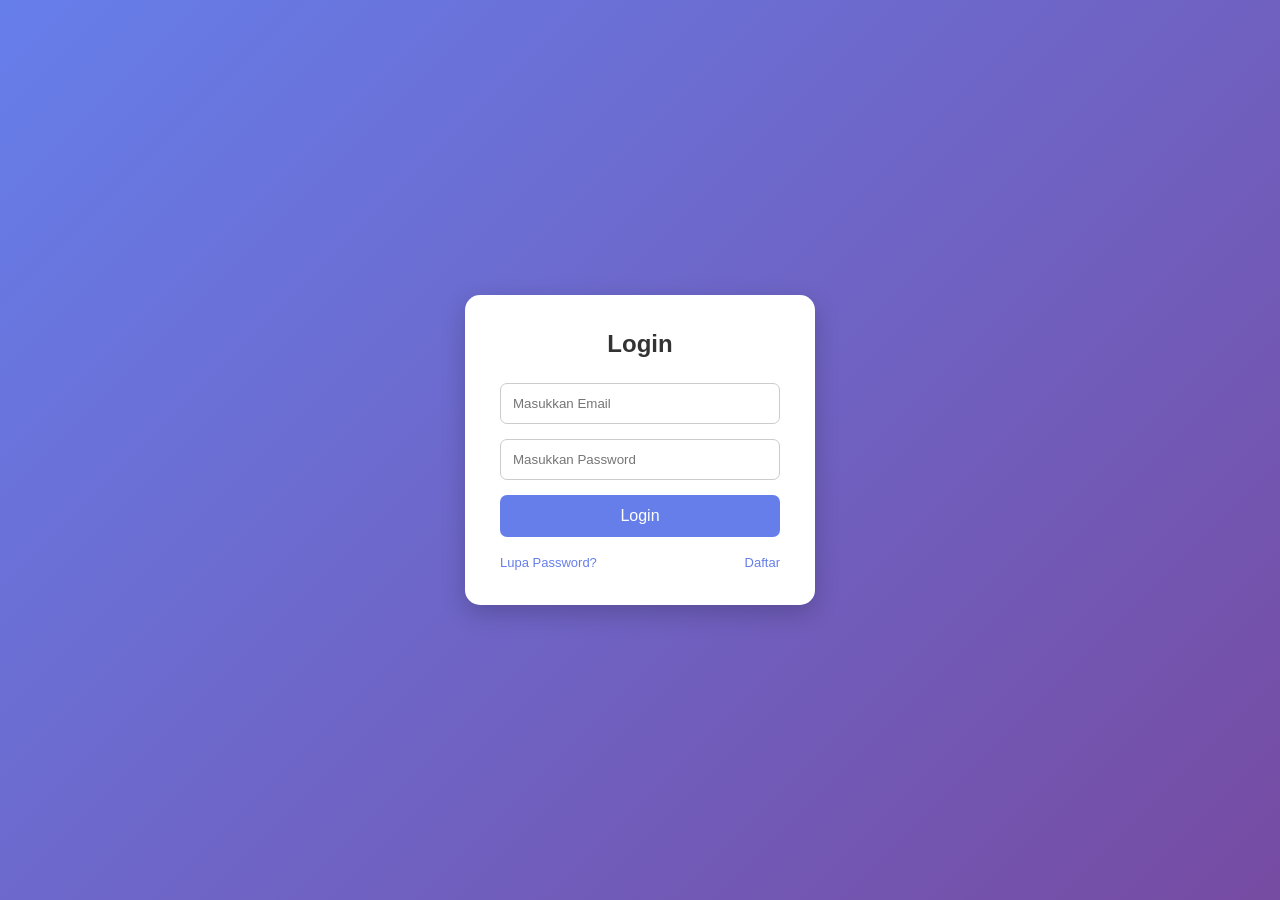
==== index.html @ fdec8dd3 "Membuat Halaman Login Toko Buku Online" ====
<!DOCTYPE html>
<html lang="id">
<head>
    <meta charset="UTF-8">
    <meta name="viewport" content="width=device-width, initial-scale=1.0">
    <title>Halaman Login</title>

    <!-- Menghubungkan CSS -->
    <link rel="stylesheet" href="style.css">
</head>
<body>
    <div class="login-box">
        <h2>Login</h2>

        <form id="loginForm">
            <input type="email" id="email"
                placeholder="Masukkan Email" required>

            <input type="password" id="password"
                placeholder="Masukkan Password" required>

            <button type="submit">Login</button>
        </form>

        <div class="links">
            <a onclick="openModal('forgotModal')">
                Lupa Password?
            </a>

            <a onclick="openModal('registerModal')">
                Daftar
            </a>
        </div>
    </div>

    <!-- Modal Lupa Password -->
    <div class="modal" id="forgotModal">
        <div class="modal-content">
            <span class="close"
                onclick="closeModal('forgotModal')">&times;</span>

            <h3>Lupa Password</h3>
            <p>Masukkan email untuk pemulihan password.</p>

            <input type="email" placeholder="Masukkan Email">

            <button type="button" onclick="alert('Fitur pemulihan password belum aktif.')">
                Kirim
            </button>
        </div>
    </div>

    <!-- Modal Daftar -->
    <div class="modal" id="registerModal">
        <div class="modal-content">
            <span class="close"
                onclick="closeModal('registerModal')">&times;</span>

            <h3>Daftar Akun</h3>

            <input type="text" placeholder="Nama Lengkap">

            <input type="email" placeholder="Masukkan Email">

            <input type="password" placeholder="Buat Password">

            <button type="button" onclick="alert('Fitur pendaftaran belum aktif.')">
                Daftar Sekarang
            </button>
        </div>
    </div>

    <!-- Menghubungkan JavaScript -->
    <script src="script.js"></script>

</body>
</html>
---- style.css ----
/* Pengaturan seluruh elemen */
* {
    margin: 0;
    padding: 0;
    box-sizing: border-box;
    font-family: Arial, sans-serif;
}

/* Tampilan halaman */
body {
    background: linear-gradient(135deg, #667eea, #764ba2);
    min-height: 100vh;
    display: flex;
    justify-content: center;
    align-items: center;
}

/* Kotak login */
body > div:first-child {
    background: white;
    padding: 35px;
    width: 350px;
    border-radius: 15px;
    box-shadow: 0 8px 25px rgba(0,0,0,0.2);
    text-align: center;
}

/* Judul */
h2 {
    margin-bottom: 25px;
    color: #333;
}

/* Input */
input {
    width: 100%;
    padding: 12px;
    margin-bottom: 15px;
    border: 1px solid #ccc;
    border-radius: 7px;
    outline: none;
}

input:focus {
    border-color: #667eea;
}

/* Tombol */
button {
    width: 100%;
    padding: 12px;
    border: none;
    border-radius: 7px;
    background: #667eea;
    color: white;
    font-size: 16px;
    cursor: pointer;
}

button:hover {
    background: #5365c7;
}

/* Link Lupa Password dan Daftar */
body > div:first-child div {
    margin-top: 18px;
    display: flex;
    justify-content: space-between;
}

a {
    color: #667eea;
    text-decoration: none;
    font-size: 13px;
    cursor: pointer;
}

/* Modal Popup */
body > div.modal {
    display: none;
    position: fixed;
    inset: 0;
    background: rgba(0,0,0,0.6);
    justify-content: center;
    align-items: center;
    padding: 15px;
}

/* Isi Modal */
.modal > div {
    background: white;
    padding: 30px;
    width: 350px;
    border-radius: 12px;
    text-align: center;
    position: relative;
}

h3 {
    margin-bottom: 20px;
}

p {
    margin-bottom: 15px;
    color: #666;
}

/* Tombol Close Modal */
span {
    position: absolute;
    top: 10px;
    right: 15px;
    font-size: 25px;
    cursor: pointer;
    color: #555;
}

/* Responsive */
@media (max-width: 400px) {
    body > div:first-child {
        width: 90%;
        padding: 25px;
    }

    .modal > div {
        width: 100%;
    }
}
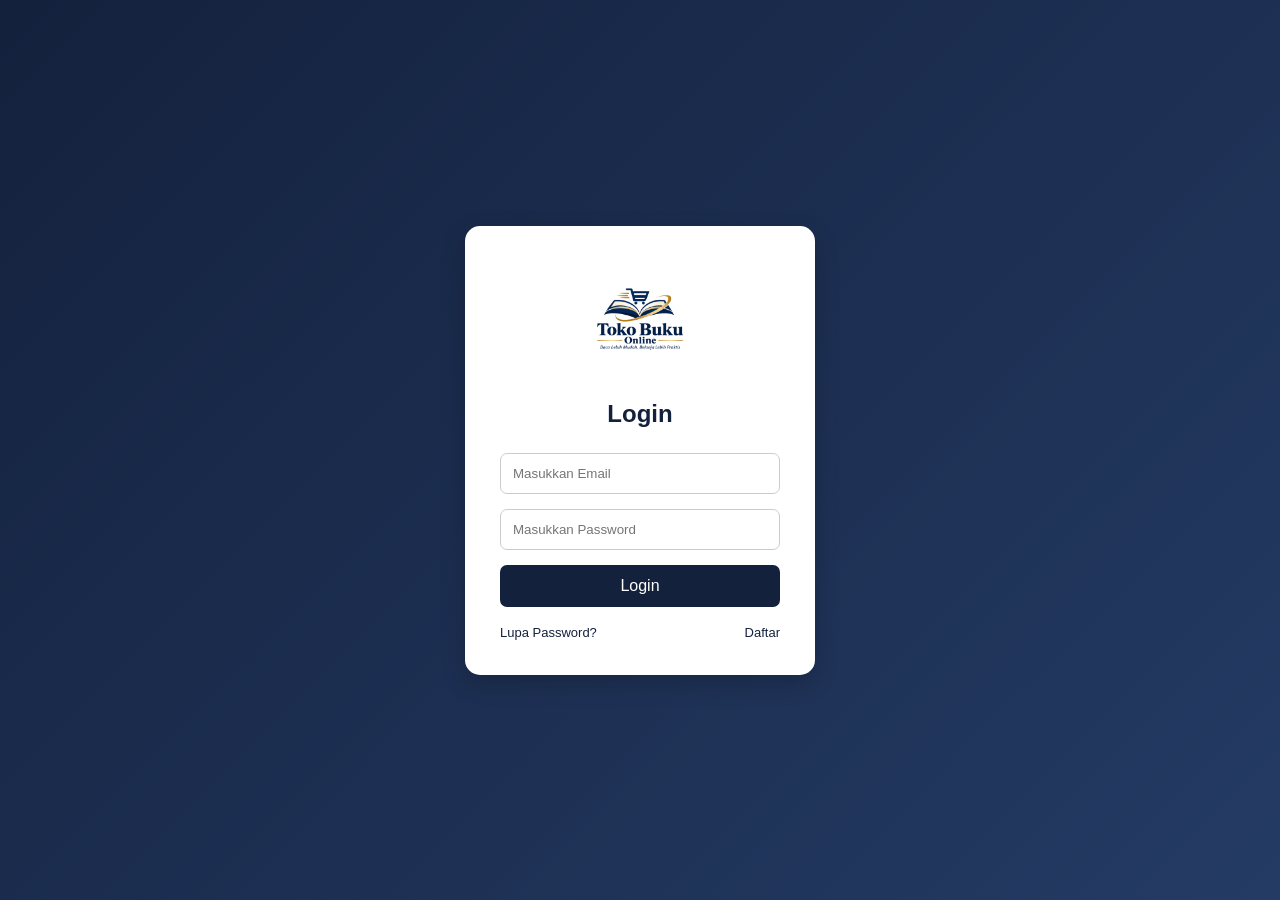
==== commit 8ad687c1: "Menambahakan logo toko" ====
--- a/index.html
+++ b/index.html
@@ -7,10 +7,13 @@
     <title>Halaman Login</title>
 
     <!-- Menghubungkan CSS -->
-    <link rel="stylesheet" href="style.css">
+    <link rel="stylesheet" href="css/style.css">
 </head>
 <body>
     <div class="login-box">
+        <div class="logo">
+        <img src="assets/Logo.png" alt="Logo Toko Online">
+        </div>
         <h2>Login</h2>
 
         <form id="loginForm">
@@ -71,8 +74,11 @@
         </div>
     </div>
 
+    <!-- Memanggil data.js-->
+    <script src="js/data.js"></script>
+
     <!-- Menghubungkan JavaScript -->
-    <script src="script.js"></script>
+    <script src="js/index.js"></script>
 
 </body>
 </html>
--- a/css/style.css
+++ b/css/style.css
@@ -0,0 +1,145 @@
+
+/* Pengaturan seluruh elemen */
+* {
+    margin: 0;
+    padding: 0;
+    box-sizing: border-box;
+    font-family: Arial, sans-serif;
+}
+
+/* Tampilan halaman */
+body {
+    background: linear-gradient(135deg, #14213d, #243b64);
+    min-height: 100vh;
+    display: flex;
+    justify-content: center;
+    align-items: center;
+}
+
+/* Kotak login */
+.login-box {
+    background: white;
+    padding: 35px;
+    width: 350px;
+    border-radius: 15px;
+    box-shadow: 0 8px 25px rgba(0,0,0,0.2);
+    text-align: center;
+}
+
+/* Logo Toko Buku */
+.logo {
+    text-align: center;
+    margin-bottom: 15px;
+}
+
+.logo img {
+    width: 120px;
+    height: 120px;
+    object-fit: contain;
+}
+
+/* Judul */
+h2 {
+    margin-bottom: 25px;
+    color: #14213d;
+}
+
+/* Input */
+input {
+    width: 100%;
+    padding: 12px;
+    margin-bottom: 15px;
+    border: 1px solid #ccc;
+    border-radius: 7px;
+    outline: none;
+}
+
+input:focus {
+    border-color: #c49a36;
+}
+
+/* Tombol */
+button {
+    width: 100%;
+    padding: 12px;
+    border: none;
+    border-radius: 7px;
+    background: #14213d;
+    color: white;
+    font-size: 16px;
+    cursor: pointer;
+}
+
+button:hover {
+    background: #c49a36;
+}
+
+/* Link Lupa Password dan Daftar */
+.links {
+    margin-top: 18px;
+    display: flex;
+    justify-content: space-between;
+}
+
+a {
+    color: #14213d;
+    text-decoration: none;
+    font-size: 13px;
+    cursor: pointer;
+}
+
+a:hover {
+    color: #c49a36;
+}
+
+/* Modal Popup */
+body > div.modal {
+    display: none;
+    position: fixed;
+    inset: 0;
+    background: rgba(0,0,0,0.6);
+    justify-content: center;
+    align-items: center;
+    padding: 15px;
+}
+
+/* Isi Modal */
+.modal-content {
+    background: white;
+    padding: 30px;
+    width: 350px;
+    border-radius: 12px;
+    text-align: center;
+    position: relative;
+}
+
+h3 {
+    margin-bottom: 20px;
+}
+
+p {
+    margin-bottom: 15px;
+    color: #666;
+}
+
+/* Tombol Close Modal */
+.close {
+    position: absolute;
+    top: 10px;
+    right: 15px;
+    font-size: 25px;
+    cursor: pointer;
+    color: #555;
+}
+
+/* Responsive */
+@media (max-width: 400px) {
+    .login-box {
+        width: 90%;
+        padding: 25px;
+    }
+
+    .modal-content {
+        width: 100%;
+    }
+}
